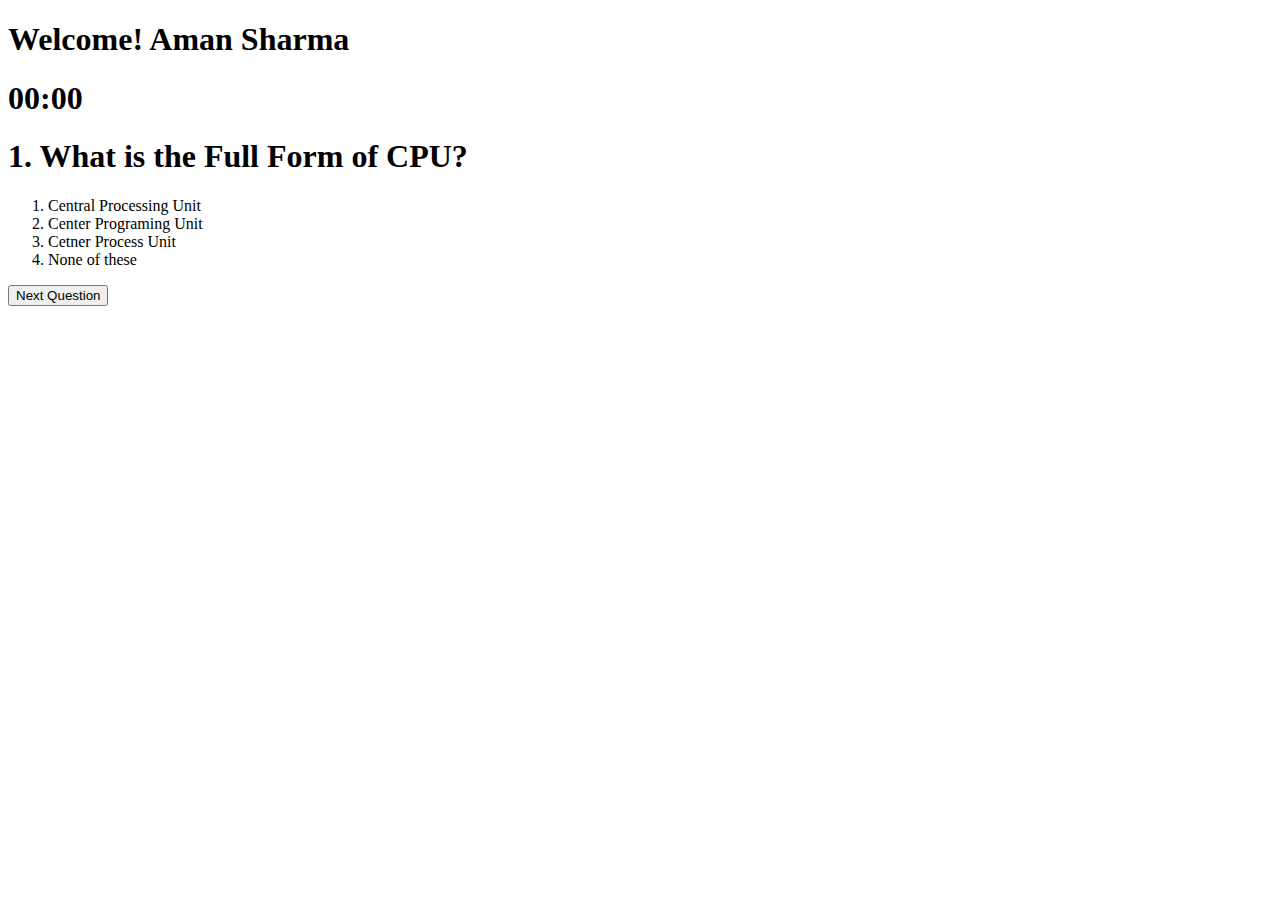
==== quiz.html @ 01393201 "1" ====
<!DOCTYPE html>
<html lang="en">
<head>
    <meta charset="UTF-8">
    <meta name="viewport" content="width=device-width, initial-scale=1.0">
    <title>Quiz Start</title>
    <link rel="stylesheet" href="css/style.css">
</head>
<body>
    <div class="main">
        <div class="quiz_body">
            <div class="quiz_heading">
                <h1>Welcome! Aman Sharma </h1>
                <div class="time"><h1>00:00</h1></div>
            </div>
            <div class="quiz_div">
                <h1 class="question" id="question">Lets Start The Quiz</h1>
                <ol>
                    <li class="option" id="ans1">Are You Ready</li>
                    <li class="option" id="ans2">I am not Ready</li>
                    <li class="option" id="ans3">Yes Sure!</li>
                    <li class="option" id="ans4">Nope</li>
                </ol>
                <button id="nextBtn">Next Question</button>
            </div>
        </div>
    </div>


    <script src="quiz.js"></script>
</body>
</html>
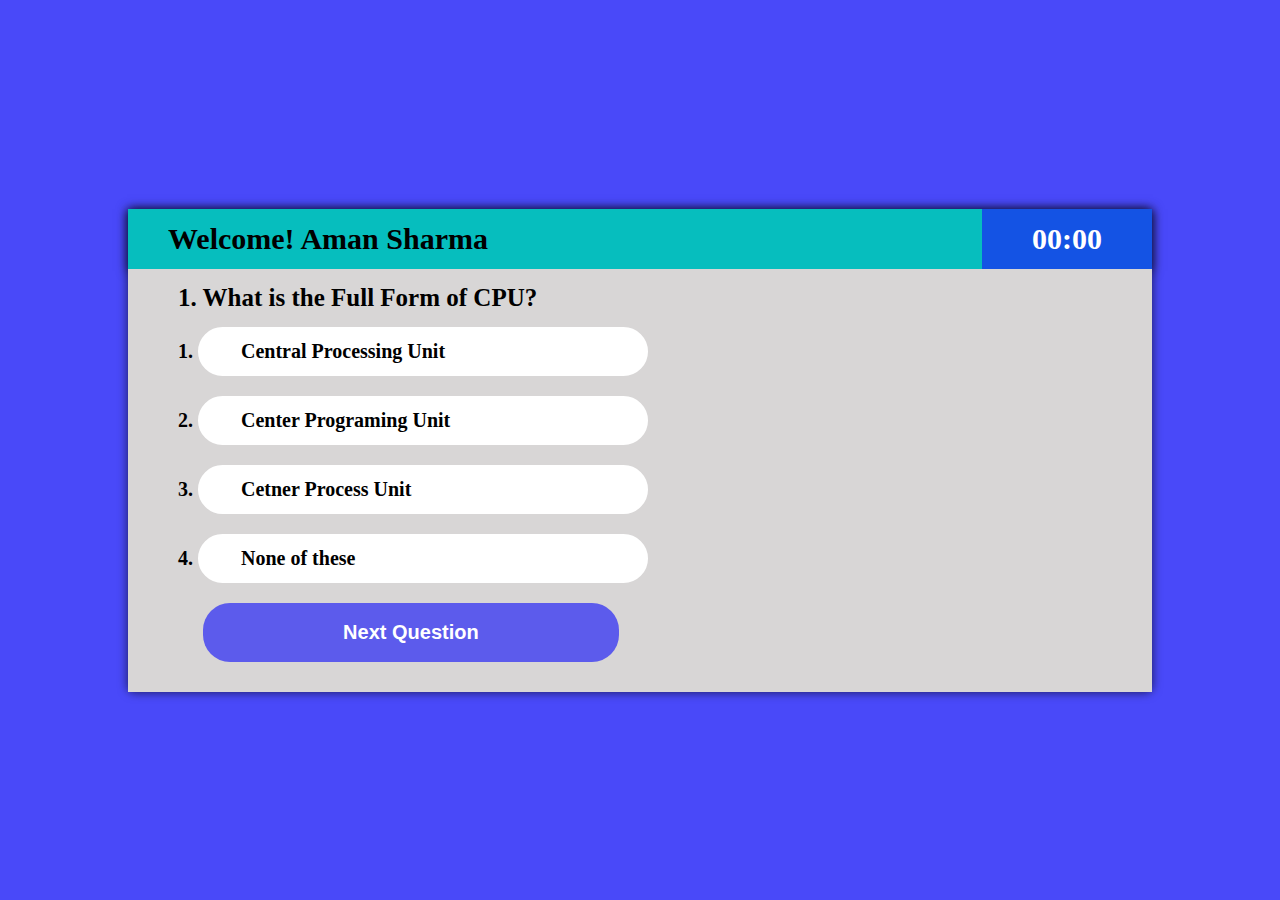
==== commit 02fe83b3: "Update quiz.html" ====
--- a/quiz.html
+++ b/quiz.html
@@ -4,7 +4,7 @@
     <meta charset="UTF-8">
     <meta name="viewport" content="width=device-width, initial-scale=1.0">
     <title>Quiz Start</title>
-    <link rel="stylesheet" href="css/style.css">
+    <link rel="stylesheet" href="style.css">
 </head>
 <body>
     <div class="main">
@@ -29,4 +29,4 @@
 
     <script src="quiz.js"></script>
 </body>
-</html>+</html>
--- a/style.css
+++ b/style.css
@@ -0,0 +1,255 @@
+*{
+    margin: 0;
+    padding: 0;
+    box-sizing: border-box;
+}
+
+html{
+    font-size: 62.5%;
+}
+
+.main{
+    width: 100vw;
+    height: 100vh;
+    background-color: rgba(28, 28, 248, 0.801);
+    display: flex;
+    justify-content: center;
+    align-items: center;
+}
+
+.user_input{
+    width: 30rem;
+    /* background-color: cornsilk; */
+}
+
+.heading{
+    font-size: 3rem;
+    text-align: center;
+    font-weight: bolder;
+    color: white;
+    margin-bottom: 5rem;
+    
+}
+
+input{
+    width: 100%;
+    cursor: pointer;
+    text-transform: uppercase;
+}
+
+input:focus{
+    outline: none;
+}
+
+#username{
+    background: none;
+    border: none;
+    font-size: 3rem;
+    padding: 1rem 2rem;
+    margin: 0 0 1rem 0;
+    color: white;
+    border-bottom: .2rem solid white;
+    text-align: center;
+    
+}
+
+#btn{
+    width: 100%;
+    background-color: rgb(0, 162, 255);
+    border: none;
+    padding: 2rem 4rem;
+    margin: 2rem 0 0 0;
+    border-radius: 2.7rem;
+    font-size: 2rem;
+    font-weight: bold;
+    color: white;
+    cursor: pointer;
+    outline: none;
+    transition: all .2s ease;
+}
+
+#btn:hover{
+    background-color: rgba(0, 162, 255, 0.87);
+}
+
+/* quiz css start  */
+
+.quiz_body{
+    width: 80vw;
+    background-color: #fff;
+    box-shadow: 0 0 1rem .1rem rgba(0, 0, 0, 0.568);
+    border-radius: .7rem;
+}
+
+.quiz_heading{
+    display: flex;
+    justify-content: space-between;
+    align-items: center;
+    height: 6rem;
+    font-size: 1.5rem;
+    background-color: rgb(6, 190, 190);
+    box-shadow: 0 .1rem 1rem .1rem rgba(0, 0, 0, 0.568);
+    
+}
+
+.quiz_heading h1{
+    padding: 0 4rem;
+}
+
+.time{
+    background-color: rgba(28, 28, 248, 0.657);
+    padding: 1.3rem 1rem;
+    color: white; 
+}
+
+.quiz_div{
+    background-color: rgb(216, 214, 214);
+    padding: 0 5rem;
+}
+
+.quiz_div .question{
+    font-size: 2.5rem;
+    padding: 1.5rem 0;
+}
+
+.quiz_div .option{
+    width: 45rem;
+    border: 0.3rem solid white;
+    border-radius: 2.7rem;
+    font-size: 2rem;
+    padding: 1rem 4rem;
+    margin-bottom: 2rem;
+    margin-left: 2rem;
+    font-weight: bold;
+    background-color: white;
+    cursor: pointer;
+    transition: all .3s ease;
+} 
+
+
+.quiz_div .option:hover{
+    border: 0.3rem solid rgba(28, 28, 248, 0.657);
+    box-shadow: 0 0 1rem .1rem rgba(0, 0, 0, 0.568);
+    
+}
+.quiz_div #nextBtn{
+    width: 45%;
+    border-radius: 2.7rem;
+    outline: none;
+    cursor: pointer;
+    border: none;
+    font-size: 2rem;
+    font-weight: bolder;
+    color: white;
+    background-color:rgba(28, 28, 248, 0.657);
+    padding: 1.5rem 4rem;
+    margin-bottom: 3rem;
+    margin-left: 2.5rem;
+    border: 0.3rem solid transparent;
+}
+
+.quiz_div #nextBtn:hover{
+    border: 0.3rem solid rgba(28, 28, 248, 0.657);
+    box-shadow: 0 0 1rem .1rem rgba(0, 0, 0, 0.568);
+}
+
+.clicked{
+    background-color: rgba(28, 28, 248, 0.657) !important; 
+    color: white;
+    /* border: 0.3rem solid transparent; */
+}
+
+/* reslut page  */
+
+.result_value{
+    width: 50%;
+    background-color: #06BEBE;
+    text-align:center;
+    padding: 10px;
+}
+
+.fa{
+    font-size: 300px;
+    color: rgb(67, 48, 245);
+    padding: 20px;
+}
+
+.name{
+    font-size: 40px;
+    color: white;
+    padding: 20px 0;
+}
+
+#total_points{
+    font-size: 20px;
+    font-weight: 700;
+    color: white;
+    padding: 20px 0;
+    background-color: teal;
+}
+
+#quiz_end{
+    padding: 1rem 5rem;
+    background-color: teal;
+    border: none;
+    outline: none;
+    margin-top: 2rem;
+    color: white;
+    font-weight: 800;
+    font-size: 2rem;
+}
+
+@media (max-width : 715px){
+
+    .quiz_body{
+        width: 100%;
+        overflow: hidden;
+    }
+
+    .quiz_heading{
+        font-size: 1rem;
+        
+    }
+
+    .quiz_heading h1{
+        padding: 0 1rem;
+    }
+
+    .time{
+        padding: 1.3rem .5rem;
+    }
+
+    .quiz_div{
+        padding: 0 1rem;
+    }
+
+    .quiz_div .question{
+        font-size: 2rem;
+        padding: 1rem 0;
+    }
+
+    .quiz_div .option{
+        width: 90%;
+        font-size: 1.5rem;
+        padding: 1rem 1rem;
+    } 
+
+    .quiz_div #nextBtn{
+        width: 100%;
+        font-size: 1.5rem;
+        margin-left: 0rem;
+    }
+    
+    /* result page media css  */
+
+    .result_value{
+        width:100%;
+        overflow: hidden;
+    }
+
+    .name{
+        font-size: 30px;
+        color: white;
+        padding: 20px 0;
+    }
+}